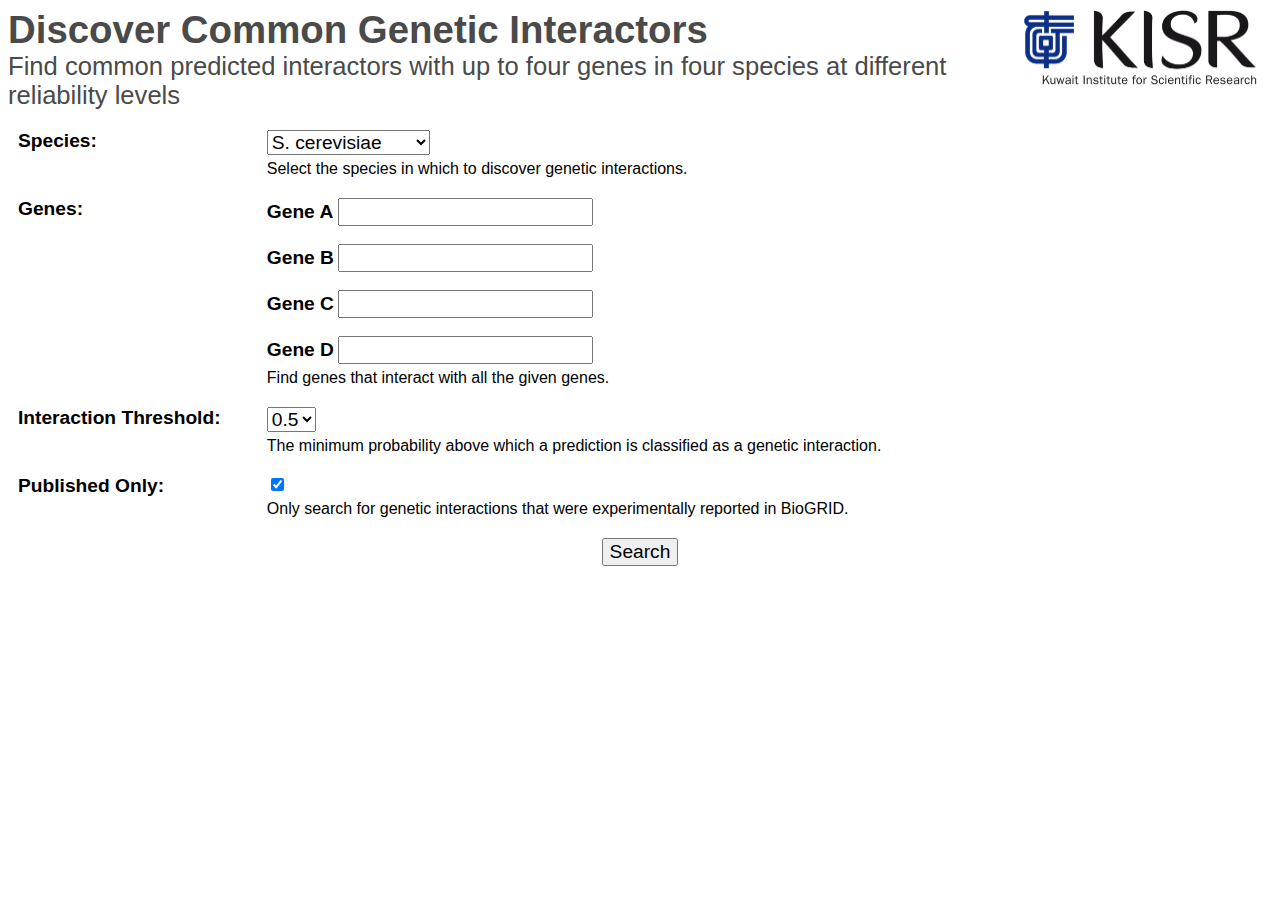
==== website/static/common_gi.html @ fe8da3b0 "initially hide results tables" ====
<!doctype html>
<html>
    <head>
        <meta charset='utf-8'>
        <title>Predicted Genetic Interactions</title>
        <link rel='stylesheet' href="./search_gi_style.css" type='text/css'>
        <script src="https://cdn.plot.ly/plotly-latest.min.js" charset="utf-8"></script>
        <script type="module" src="common_gi_app.js"></script>
    </head>
    <body>
        
        <div class='c-loading' id='loadingScreen'>
            Please wait while we execute your query.
        </div>

        <div class='c-header'>
            <div class='c-header__title'>
                <h1 class='c-header__maintitle'>Discover Common Genetic Interactors</h1>
                <h2 class='c-header__subtitle'>Find common predicted interactors with up to four genes in four species at different reliability levels</h2>
            </div>
            <img class='c-header__logo' src='./kisr.png' alt='KISR logo'>
        </div>

        <div class='c-search-panel'>
            <div class='c-search-panel__row'>
                <div class='c-search-panel__label'>
                    <label class='c-input-label' for="selectSpecies">Species:</label>
                </div>
                <div class='c-search-panel__input'>
                    <select id="selectSpecies" name='species_id' class='js-input'>
                        <option value="1">S. cerevisiae</option>
                        <option value="2">S. pombe</option>
                        <option value="3">H. sapiens</option>
                        <option value="4">D. melanogaster</option>
                    </select>
                    <p>Select the species in which to discover genetic interactions.</p>
                </div>
                
            </div>
            <div class='c-search-panel__row'>
                <div class='c-search-panel__label'>
                    <div class='c-input-label'>Genes:</div>
                </div>
                <div class='c-search-panel__input'>
                    <label class='c-input-label' for="tbGeneA">Gene A</label>
                    <input type="text" id="tbGeneA" name='gene_a'  class='js-input'>
                    
                    <br><br><label class='c-input-label' for="tbGeneB">Gene B</label>
                    <input type="text" id="tbGeneB" name='gene_b'  class='js-input'>

                    <br><br><label class='c-input-label' for="tbGeneC">Gene C</label>
                    <input type="text" id="tbGeneC" name='gene_c'  class='js-input'>
                    
                    <br><br><label class='c-input-label' for="tbGeneD">Gene D</label>
                    <input type="text" id="tbGeneD" name='gene_d'  class='js-input'>
                    
                    <p>Find genes that interact with all the given genes.</p>
                </div>
                
            </div>
            <div class='c-search-panel__row'>
                <div class='c-search-panel__label'>
                    <label class='c-input-label' for="selectThres">Interaction Threshold: </label>
                </div>
                <div class='c-search-panel__input'>
                    <select id="selectThres" name='threshold'  class='js-input'>
                        <option value="0.5">0.5</option>
                        <option value="0.6">0.6</option>
                        <option value="0.7">0.7</option>
                        <option value="0.8">0.8</option>
                        <option value="0.9">0.9</option>
                    </select>
                    <p>The minimum probability above which a prediction is classified as a genetic interaction.</p>
                </div>
            </div>
            <div class='c-search-panel__row'>
                <div class='c-search-panel__label'>
                    <label class='c-input-label' for="cbPublishedOnly">Published Only:</label>
                </div>
                <div class='c-search-panel__input'>
                    <input type="checkbox" id="cbPublishedOnly" name='published_only' class='js-input' checked>
                    <p>Only search for genetic interactions that were experimentally reported in BioGRID.</p>
                </div>
            </div>
            <div class='c-search-panel__row'>
                <button id='btnSearch'>Search</button>
            </div>
        </div>
        
        <div class='c-pagination js-search-results-paginator js-nostartup'>
            <div class='c-pagination__count'>
                <span class='js-total-records'>0</span> records found
            </div>
            <div class='c-pagination__pages'>
                <span class='c-pagination__page-control js-last-page'>Last</span>
                <span>Page <span class='js-curr-page'>1</span> out of <span class='js-total-pages'>1</span></span>
                <span class='c-pagination__page-control js-next-page'>Next</span>
            </div>
        </div>

        <table class='c-search-results js-nostartup'>
            <thead>
                <tr>
                    <th colspan='2'>Common Interactor</th>
                    <th colspan='4'>Probability of GI with</th>
                </tr>
                <tr>
                    <th>Official Name</th>
                    <th>Common Name</th>
                    <th id='col_gene_a'>Gene A</th>
                    <th id='col_gene_b'>Gene B</th>
                    <th id='col_gene_c'>Gene C</th>
                    <th id='col_gene_d'>Gene D</th>
                </tr>
            </thead>
            <tbody id='searchResults'></tbody>
                
        </table>
 
    </body>
</html>
---- website/static/search_gi_style.css ----
html {
    font-size: 12pt;
}

body {
    font-family: BlinkMacSystemFont,-apple-system,"Segoe UI",Roboto,Oxygen,Ubuntu,Cantarell,"Fira Sans","Droid Sans","Helvetica Neue",Helvetica,Arial,sans-serif;

}

*, *:before, *:after {
    box-sizing: border-box;
}

.plotly {
    overflow: visible;
}

 svg {
    overflow: visible !important;
}

.c-header {
    display: flex;
    flex-direction: row;
    justify-content: space-between;
    margin-bottom: 10px;
    align-items: flex-start;
}

.c-header__title {
    color: #4a4a4a;
}

.c-header__maintitle {
    padding: 0;
    margin: 0;
    font-size: 2.4rem;
}

.c-header__subtitle {
    padding: 0;
    margin: 0;
    font-size: 1.6rem;
    font-weight: normal;
}

.c-header__logo {
    width: 256px;
}

.c-search-panel {
    padding: 10px;
}

.c-search-panel input, .c-search-panel select, .c-search-panel button {
    font-size: 1.2rem;
}

#btnSearch {
    margin: auto;
    display: block;
}

.c-search-panel__row {
    display: flex;
    flex-direction: row;
    margin-bottom: 20px;
}

.c-search-panel__label {
    flex: 0.25;
}

.c-search-panel__input {
    flex: 1;
}
.c-input-label {
    font-size: 1.2rem;
    font-weight: bold;
}

.c-search-panel p {
    margin: 5px 0 0 0 ;
    padding: 0;
}

/*
    Based on https://dev.to/dcodeyt/creating-beautiful-html-tables-with-css-428l
*/
.c-search-results {
    margin-top: 20px;
    width: 100%;
    border-collapse: collapse;
    visibility: hidden;
}

.c-search-results th, .c-search-results td {
    padding: 10px;
    text-align: center;
}

.c-search-results thead {
    background: #6e61ff;
    color: white;
}

.c-search-results tbody tr {
    border-bottom: 1px solid #dddddd;

}

.c-search-results tbody tr:nth-of-type(even) {
    background-color: #f3f3f3;
}

.c-search-results tbody tr:last-of-type {
    border-bottom: 2px solid #6e61ff;
}

.c-pagination {
    display: flex;
    justify-content: space-between;
    visibility: hidden;
}

.c-pagination__page-control {
    cursor: pointer;
    color: #6e61ff;
    font-weight: bold;
}

.l-modal {
    position: fixed;
    top: 0;
    left: 0;
    right: 0;
    bottom: 0;
    background-color: rgba(0, 0, 0, 0.65);
}

body.modal-open {
    overflow: hidden;
}

.l-modal__content {
    position: absolute;
    top: 20px;
    left: 20px;
    right: 20px;
    bottom: 20px;
    background-color: white;
    display: flex;
    flex-direction: column;
}

.c-modal-close {
    position: absolute;
    top: 20px;
    right: 20px;
    cursor: pointer;
    font-weight: bold;
    font-size: 1.6rem;
}
.l-scrollable {
    flex: 1;
    overflow-y: scroll;
}
.c-modal-title {
    padding: 10px;
    margin: 0;
    color: #4a4a4a;
    font-size: 2.4rem;
}

.c-modal-subtitle {
    padding: 10px;
    margin: 0;
    font-size: 1.6rem;
}

.l-cards {
    display: flex;
    flex-direction: row;
}

.c-card {
    margin: 10px;
    flex: 1;
    /*box-shadow: 10px 10px 25px rgba(0,0,0,0.1);*/
}

.c-card__title {
    font-size: 1.6rem;
    font-weight: bold;
    background: #6e61ff;
    color: white;
    text-align: center;
    padding: 10px;
}

.c-card__content {
    font-size: 1.4rem;
    font-weight: bold;
    padding: 10px;
    text-align: center;
}

.c-card__content--small {
    font-size: 1.2rem;
    font-weight: normal;
}

.c-loading {
    position: absolute;
    top: 0;
    bottom: 0;
    right: 0;
    left: 0;
    background:rgba(0, 0, 0, 0.85);
    color: white;
    font-size: 3.6rem;
    font-weight: bold;
    display: flex;
    justify-content: center;
    align-items: center;
    text-align: center;
}
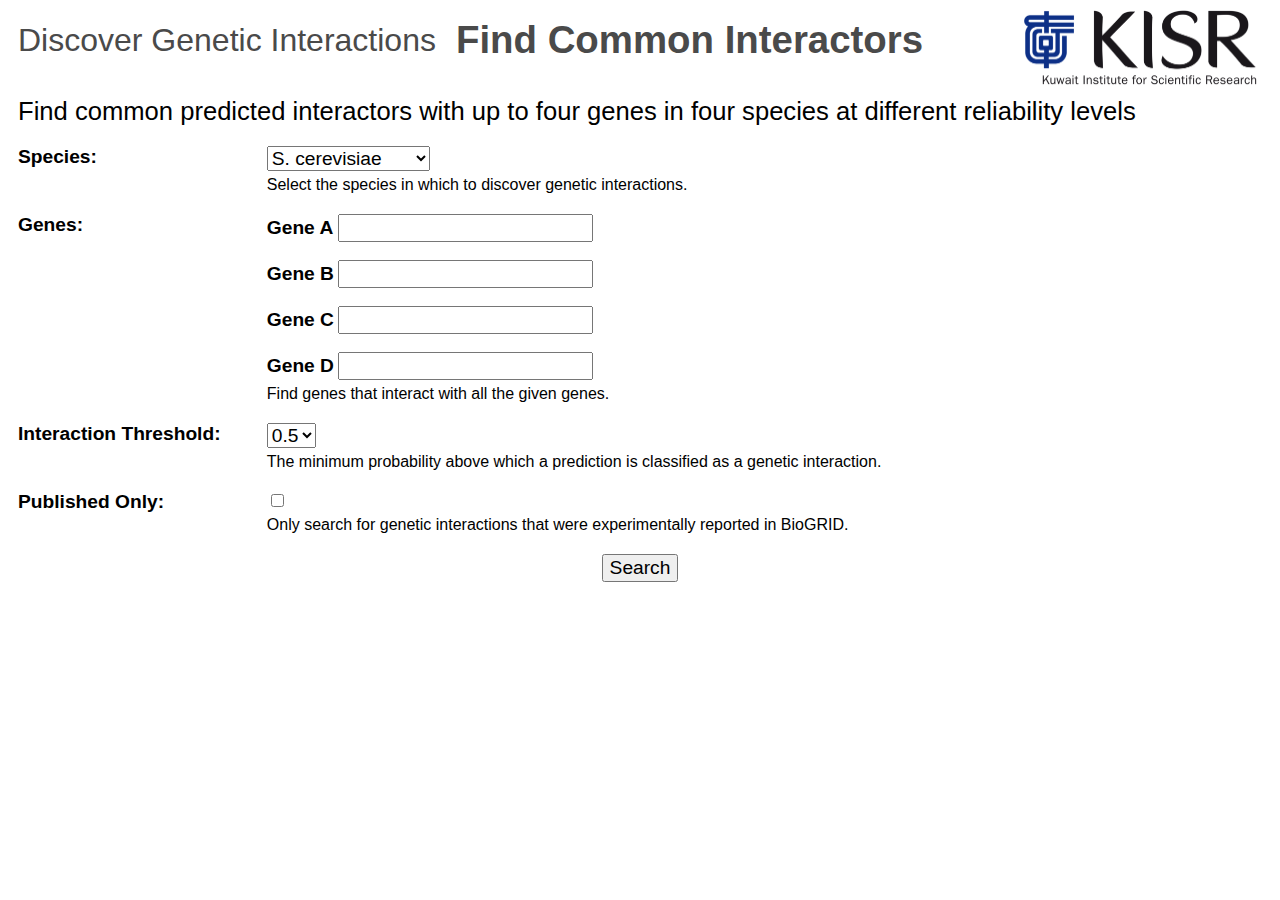
==== commit fa396a79: "add links between the two pages" ====
--- a/website/static/common_gi.html
+++ b/website/static/common_gi.html
@@ -2,7 +2,7 @@
 <html>
     <head>
         <meta charset='utf-8'>
-        <title>Predicted Genetic Interactions</title>
+        <title>Common GI Interactors</title>
         <link rel='stylesheet' href="./search_gi_style.css" type='text/css'>
         <script src="https://cdn.plot.ly/plotly-latest.min.js" charset="utf-8"></script>
         <script type="module" src="common_gi_app.js"></script>
@@ -13,13 +13,18 @@
             Please wait while we execute your query.
         </div>
 
+        
         <div class='c-header'>
             <div class='c-header__title'>
-                <h1 class='c-header__maintitle'>Discover Common Genetic Interactors</h1>
-                <h2 class='c-header__subtitle'>Find common predicted interactors with up to four genes in four species at different reliability levels</h2>
+                <ul class='c-nav'>
+                    <li><a href='./search_gi.html'>Discover Genetic Interactions</a></li>
+                    <li class='selected'>Find Common Interactors</li>
+                </ul>
             </div>
             <img class='c-header__logo' src='./kisr.png' alt='KISR logo'>
         </div>
+        <h2 class='c-subtitle'>Find common predicted interactors with up to four genes in four species at different reliability levels</h2>
+
 
         <div class='c-search-panel'>
             <div class='c-search-panel__row'>
@@ -78,7 +83,7 @@
                     <label class='c-input-label' for="cbPublishedOnly">Published Only:</label>
                 </div>
                 <div class='c-search-panel__input'>
-                    <input type="checkbox" id="cbPublishedOnly" name='published_only' class='js-input' checked>
+                    <input type="checkbox" id="cbPublishedOnly" name='published_only' class='js-input'>
                     <p>Only search for genetic interactions that were experimentally reported in BioGRID.</p>
                 </div>
             </div>
--- a/website/static/search_gi_style.css
+++ b/website/static/search_gi_style.css
@@ -29,6 +29,7 @@
 
 .c-header__title {
     color: #4a4a4a;
+    flex: 1;
 }
 
 .c-header__maintitle {
@@ -37,9 +38,9 @@
     font-size: 2.4rem;
 }
 
-.c-header__subtitle {
-    padding: 0;
-    margin: 0;
+.c-subtitle {
+    padding: 0;
+    margin: 10px;
     font-size: 1.6rem;
     font-weight: normal;
 }
@@ -104,6 +105,9 @@
     color: white;
 }
 
+.c-search-results tr.clickable {
+    cursor: pointer;
+}
 .c-search-results tbody tr {
     border-bottom: 1px solid #dddddd;
 
@@ -224,4 +228,34 @@
     justify-content: center;
     align-items: center;
     text-align: center;
+}
+
+.c-nav {
+    list-style: none;
+    margin: 0;
+    padding: 0;
+    display: flex;
+    flex-direction:  row;
+    flex: 1;
+    align-items: center;
+}
+
+.c-nav li {
+    padding: 10px;
+    margin: 0;
+    font-size: 2rem;
+}
+
+.c-nav li.selected {
+    font-weight: bold;
+    font-size: 2.4rem;
+}
+
+.c-nav a {
+    text-decoration: none;
+    color: #4a4a4a;
+}
+
+.c-nav a:hover {
+    text-decoration: underline;
 }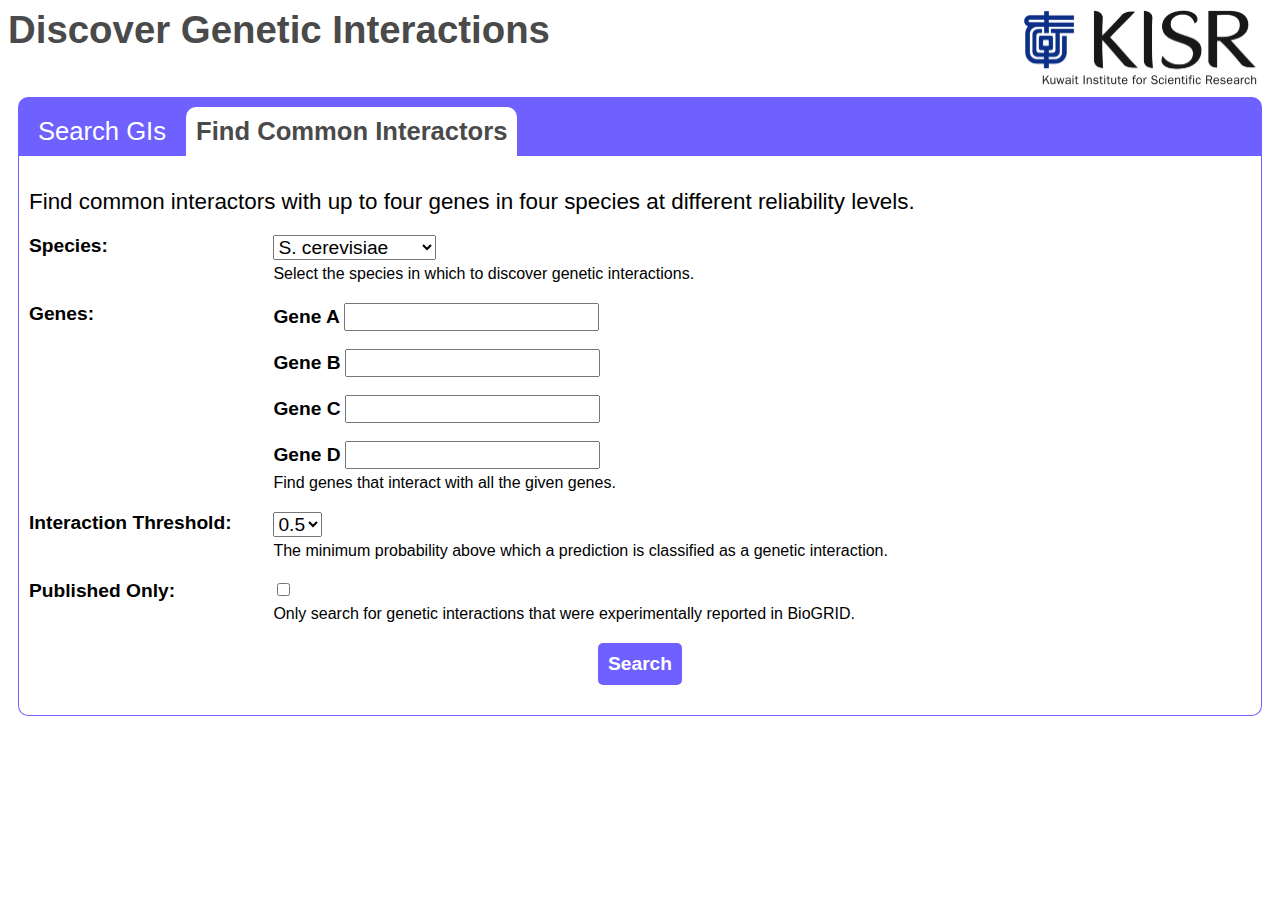
==== commit 6da01212: "ui tweaks" ====
--- a/website/static/common_gi.html
+++ b/website/static/common_gi.html
@@ -13,83 +13,86 @@
             Please wait while we execute your query.
         </div>
 
-        
         <div class='c-header'>
             <div class='c-header__title'>
-                <ul class='c-nav'>
-                    <li><a href='./search_gi.html'>Discover Genetic Interactions</a></li>
-                    <li class='selected'>Find Common Interactors</li>
-                </ul>
+                <h1 class='c-header__maintitle'>Discover Genetic Interactions</h1>
             </div>
             <img class='c-header__logo' src='./kisr.png' alt='KISR logo'>
         </div>
-        <h2 class='c-subtitle'>Find common predicted interactors with up to four genes in four species at different reliability levels</h2>
-
 
         <div class='c-search-panel'>
-            <div class='c-search-panel__row'>
-                <div class='c-search-panel__label'>
-                    <label class='c-input-label' for="selectSpecies">Species:</label>
-                </div>
-                <div class='c-search-panel__input'>
-                    <select id="selectSpecies" name='species_id' class='js-input'>
-                        <option value="1">S. cerevisiae</option>
-                        <option value="2">S. pombe</option>
-                        <option value="3">H. sapiens</option>
-                        <option value="4">D. melanogaster</option>
-                    </select>
-                    <p>Select the species in which to discover genetic interactions.</p>
-                </div>
+            <div class='c-search-panel__tabs'>
+                <div class='c-search-panel__tab'><a href='./search_gi.html'>Search GIs</a></div>
+                <div class='c-search-panel__tab c-search-panel__tab--selected'>Find Common Interactors</div>
                 
             </div>
-            <div class='c-search-panel__row'>
-                <div class='c-search-panel__label'>
-                    <div class='c-input-label'>Genes:</div>
+            <div class='c-search-panel__body'>
+                <p>Find common interactors with up to four genes in four species at different reliability levels.</p>
+                <div class='c-search-panel__row'>
+                    <div class='c-search-panel__label'>
+                        <label class='c-input-label' for="selectSpecies">Species:</label>
+                    </div>
+                    <div class='c-search-panel__input'>
+                        <select id="selectSpecies" name='species_id' class='js-input'>
+                            <option value="1">S. cerevisiae</option>
+                            <option value="2">S. pombe</option>
+                            <option value="3">H. sapiens</option>
+                            <option value="4">D. melanogaster</option>
+                        </select>
+                        <p>Select the species in which to discover genetic interactions.</p>
+                    </div>
+                    
                 </div>
-                <div class='c-search-panel__input'>
-                    <label class='c-input-label' for="tbGeneA">Gene A</label>
-                    <input type="text" id="tbGeneA" name='gene_a'  class='js-input'>
+                <div class='c-search-panel__row'>
+                    <div class='c-search-panel__label'>
+                        <div class='c-input-label'>Genes:</div>
+                    </div>
+                    <div class='c-search-panel__input'>
+                        <label class='c-input-label' for="tbGeneA">Gene A</label>
+                        <input type="text" id="tbGeneA" name='gene_a'  class='js-input'>
+                        
+                        <br><br><label class='c-input-label' for="tbGeneB">Gene B</label>
+                        <input type="text" id="tbGeneB" name='gene_b'  class='js-input'>
+    
+                        <br><br><label class='c-input-label' for="tbGeneC">Gene C</label>
+                        <input type="text" id="tbGeneC" name='gene_c'  class='js-input'>
+                        
+                        <br><br><label class='c-input-label' for="tbGeneD">Gene D</label>
+                        <input type="text" id="tbGeneD" name='gene_d'  class='js-input'>
+                        
+                        <p>Find genes that interact with all the given genes.</p>
+                    </div>
                     
-                    <br><br><label class='c-input-label' for="tbGeneB">Gene B</label>
-                    <input type="text" id="tbGeneB" name='gene_b'  class='js-input'>
-
-                    <br><br><label class='c-input-label' for="tbGeneC">Gene C</label>
-                    <input type="text" id="tbGeneC" name='gene_c'  class='js-input'>
-                    
-                    <br><br><label class='c-input-label' for="tbGeneD">Gene D</label>
-                    <input type="text" id="tbGeneD" name='gene_d'  class='js-input'>
-                    
-                    <p>Find genes that interact with all the given genes.</p>
                 </div>
-                
-            </div>
-            <div class='c-search-panel__row'>
-                <div class='c-search-panel__label'>
-                    <label class='c-input-label' for="selectThres">Interaction Threshold: </label>
+                <div class='c-search-panel__row'>
+                    <div class='c-search-panel__label'>
+                        <label class='c-input-label' for="selectThres">Interaction Threshold: </label>
+                    </div>
+                    <div class='c-search-panel__input'>
+                        <select id="selectThres" name='threshold'  class='js-input'>
+                            <option value="0.5">0.5</option>
+                            <option value="0.6">0.6</option>
+                            <option value="0.7">0.7</option>
+                            <option value="0.8">0.8</option>
+                            <option value="0.9">0.9</option>
+                        </select>
+                        <p>The minimum probability above which a prediction is classified as a genetic interaction.</p>
+                    </div>
                 </div>
-                <div class='c-search-panel__input'>
-                    <select id="selectThres" name='threshold'  class='js-input'>
-                        <option value="0.5">0.5</option>
-                        <option value="0.6">0.6</option>
-                        <option value="0.7">0.7</option>
-                        <option value="0.8">0.8</option>
-                        <option value="0.9">0.9</option>
-                    </select>
-                    <p>The minimum probability above which a prediction is classified as a genetic interaction.</p>
+                <div class='c-search-panel__row'>
+                    <div class='c-search-panel__label'>
+                        <label class='c-input-label' for="cbPublishedOnly">Published Only:</label>
+                    </div>
+                    <div class='c-search-panel__input'>
+                        <input type="checkbox" id="cbPublishedOnly" name='published_only' class='js-input'>
+                        <p>Only search for genetic interactions that were experimentally reported in BioGRID.</p>
+                    </div>
+                </div>
+                <div class='c-search-panel__row'>
+                    <button id='btnSearch' class='button'>Search</button>
                 </div>
             </div>
-            <div class='c-search-panel__row'>
-                <div class='c-search-panel__label'>
-                    <label class='c-input-label' for="cbPublishedOnly">Published Only:</label>
-                </div>
-                <div class='c-search-panel__input'>
-                    <input type="checkbox" id="cbPublishedOnly" name='published_only' class='js-input'>
-                    <p>Only search for genetic interactions that were experimentally reported in BioGRID.</p>
-                </div>
-            </div>
-            <div class='c-search-panel__row'>
-                <button id='btnSearch'>Search</button>
-            </div>
+            
         </div>
         
         <div class='c-pagination js-search-results-paginator js-nostartup'>
@@ -107,7 +110,7 @@
             <thead>
                 <tr>
                     <th colspan='2'>Common Interactor</th>
-                    <th colspan='4'>Probability of GI with</th>
+                    <th colspan='4'>Model GI Probability with</th>
                 </tr>
                 <tr>
                     <th>Official Name</th>
--- a/website/static/search_gi_style.css
+++ b/website/static/search_gi_style.css
@@ -50,11 +50,71 @@
 }
 
 .c-search-panel {
-    padding: 10px;
-}
-
+    padding: 0;
+    margin: 10px;
+}
+
+.c-search-panel__tabs {
+    display: flex;
+    flex-direction: row;
+    background: #6e61ff;
+    color: white;
+    border-top-left-radius: 10px;
+    border-top-right-radius: 10px;
+}
+
+.c-search-panel__tab {
+    padding: 10px;
+    font-size: 1.6rem;
+    margin-top: 10px;
+    margin-left: 10px;
+    cursor: pointer;
+    border-top-left-radius: 10px;
+    border-top-right-radius: 10px;
+}
+
+.c-search-panel__tab a {
+    text-decoration: none;
+    color: white;
+}
+
+.c-search-panel__tab a:hover {
+    text-decoration: underline;
+}
+.c-search-panel__body {
+    border: 1px solid #6e61ff;
+    border-top: 0;
+    padding: 10px;
+    border-bottom-left-radius: 10px;
+    border-bottom-right-radius: 10px;
+}
+.c-search-panel__body > p {
+    font-size: 1.4rem;
+    margin-bottom: 20px;
+    padding: 0;
+}
+
+.c-search-panel__tab--selected {
+
+    font-weight: bold;
+    background: white;
+    color: #4a4a4a;
+}
 .c-search-panel input, .c-search-panel select, .c-search-panel button {
     font-size: 1.2rem;
+}
+
+.button {
+    background-color: #6e61ff;
+    border: none;
+    color: white;
+    font-weight: bold;
+    padding: 10px;
+    text-align: center;
+    text-decoration: none;
+    display: inline-block;
+    font-size: 1.6rem;
+    border-radius: 5px;
 }
 
 #btnSearch {
@@ -80,7 +140,7 @@
     font-weight: bold;
 }
 
-.c-search-panel p {
+.c-search-panel__row p {
     margin: 5px 0 0 0 ;
     padding: 0;
 }
@@ -193,13 +253,31 @@
     /*box-shadow: 10px 10px 25px rgba(0,0,0,0.1);*/
 }
 
+.c-card--gene_a {
+    --color: #ffb700;
+}
+
+.c-card--gene_b {
+    --color: #0095ff;
+}
+
+.c-card--joint {
+    --color: #d000ff;
+}
+
+.c-card--pubs {
+    --color: #7d8282;
+}
+
 .c-card__title {
     font-size: 1.6rem;
     font-weight: bold;
-    background: #6e61ff;
-    color: white;
-    text-align: center;
-    padding: 10px;
+    background: var(--color);
+    color: white;
+    text-align: center;
+    padding: 10px;
+    border-top-right-radius: 10px;
+    border-top-left-radius: 10px;
 }
 
 .c-card__content {
@@ -207,6 +285,9 @@
     font-weight: bold;
     padding: 10px;
     text-align: center;
+    border: 1px solid var(--color);
+    border-bottom-right-radius: 10px;
+    border-bottom-left-radius: 10px;
 }
 
 .c-card__content--small {
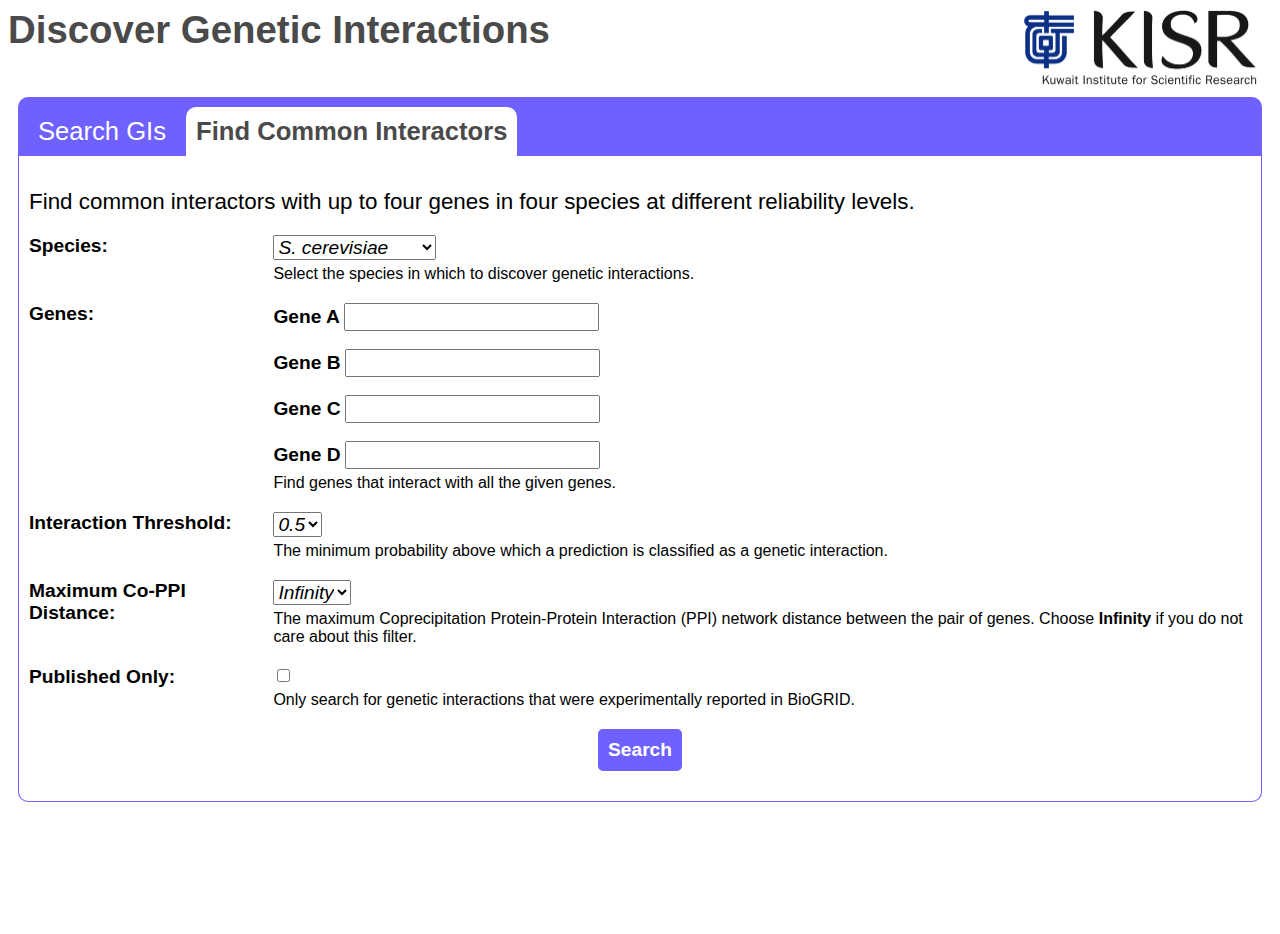
==== commit b41e965a: "add spl filter" ====
--- a/website/static/common_gi.html
+++ b/website/static/common_gi.html
@@ -81,6 +81,26 @@
                 </div>
                 <div class='c-search-panel__row'>
                     <div class='c-search-panel__label'>
+                        <label class='c-input-label' for="selectMaxSpl">Maximum Co-PPI Distance:</label>
+                    </div>
+                    <div class='c-search-panel__input'>
+                        <select id="selectMaxSpl" name='max_spl'  class='js-input'>
+                            <option value="1">1</option>
+                            <option value="2">2</option>
+                            <option value="3">3</option>
+                            <option value="4">4</option>
+                            <option value="5">5</option>
+                            <option value="6">6</option>
+                            <option value="7">7</option>
+                            <option value="8">8</option>
+                            <option value="9">9</option>
+                            <option value="inf" selected>Infinity</option>
+                        </select>
+                        <p>The maximum Coprecipitation Protein-Protein Interaction (PPI) network distance between the pair of genes. Choose <strong>Infinity</strong> if you do not care about this filter.</p>
+                    </div>
+                </div>
+                <div class='c-search-panel__row'>
+                    <div class='c-search-panel__label'>
                         <label class='c-input-label' for="cbPublishedOnly">Published Only:</label>
                     </div>
                     <div class='c-search-panel__input'>
@@ -110,11 +130,16 @@
             <thead>
                 <tr>
                     <th colspan='2'>Common Interactor</th>
+                    <th colspan='4'>Shortest Coprecipitation PPI Distance To</th>
                     <th colspan='4'>Model GI Probability with</th>
                 </tr>
                 <tr>
                     <th>Official Name</th>
                     <th>Common Name</th>
+                    <th id='col_gene_a_spl'>Gene A</th>
+                    <th id='col_gene_b_spl'>Gene B</th>
+                    <th id='col_gene_c_spl'>Gene C</th>
+                    <th id='col_gene_d_spl'>Gene D</th>
                     <th id='col_gene_a'>Gene A</th>
                     <th id='col_gene_b'>Gene B</th>
                     <th id='col_gene_c'>Gene C</th>
--- a/website/static/search_gi_style.css
+++ b/website/static/search_gi_style.css
@@ -103,7 +103,9 @@
 .c-search-panel input, .c-search-panel select, .c-search-panel button {
     font-size: 1.2rem;
 }
-
+.c-search-panel select {
+    font-style: italic;;
+}
 .button {
     background-color: #6e61ff;
     border: none;
@@ -245,55 +247,64 @@
 .l-cards {
     display: flex;
     flex-direction: row;
+    align-items: stretch;
 }
 
 .c-card {
-    margin: 10px;
-    flex: 1;
-    /*box-shadow: 10px 10px 25px rgba(0,0,0,0.1);*/
+    margin: 0;
+    flex: 1;
+    display: flex;
+    flex-direction: column;
+    justify-content: center;
+    align-items: center;
+    font-weight: bold;
+    font-size: 1.6rem;
+    padding: 10px;
+    cursor: pointer;
+}
+
+.c-card:hover {
+    background-color: var(--font-color);
+    color: var(--color);
+}
+.c-expansion {
+    height: 128px;
 }
 
 .c-card--gene_a {
     --color: #ffb700;
+    --font-color: #805b00;
+    background-color: var(--color);
+    color: var(--font-color);
 }
 
 .c-card--gene_b {
     --color: #0095ff;
+    --font-color: #004a80;
+    background-color: var(--color);
+    color: var(--font-color);
 }
 
 .c-card--joint {
+    --color: #b2ff00;
+    --font-color: #476600;
+    background-color: var(--color);
+    color: var(--font-color);
+}
+.c-card--gi_prob {
     --color: #d000ff;
+    --font-color: #530066;
+    background-color: var(--color);
+    color: var(--font-color);
 }
 
 .c-card--pubs {
     --color: #7d8282;
-}
-
-.c-card__title {
-    font-size: 1.6rem;
-    font-weight: bold;
-    background: var(--color);
-    color: white;
-    text-align: center;
-    padding: 10px;
-    border-top-right-radius: 10px;
-    border-top-left-radius: 10px;
-}
-
-.c-card__content {
-    font-size: 1.4rem;
-    font-weight: bold;
-    padding: 10px;
-    text-align: center;
-    border: 1px solid var(--color);
-    border-bottom-right-radius: 10px;
-    border-bottom-left-radius: 10px;
-}
-
-.c-card__content--small {
-    font-size: 1.2rem;
-    font-weight: normal;
-}
+    --font-color: #323434;
+    background-color: var(--color);
+    color: var(--font-color);
+}
+
 
 .c-loading {
     position: absolute;
@@ -339,4 +350,20 @@
 
 .c-nav a:hover {
     text-decoration: underline;
+}
+
+.btn-details {
+    border-radius: 5px;
+    background: #6e61ff;
+    color: white;
+    padding: 10px;
+    margin: 5px;
+    display: block;
+    font-weight: bold;
+    cursor: pointer;
+}
+
+.btn-details:hover {
+    background-color: #080066;
+    color: #6e61ff;
 }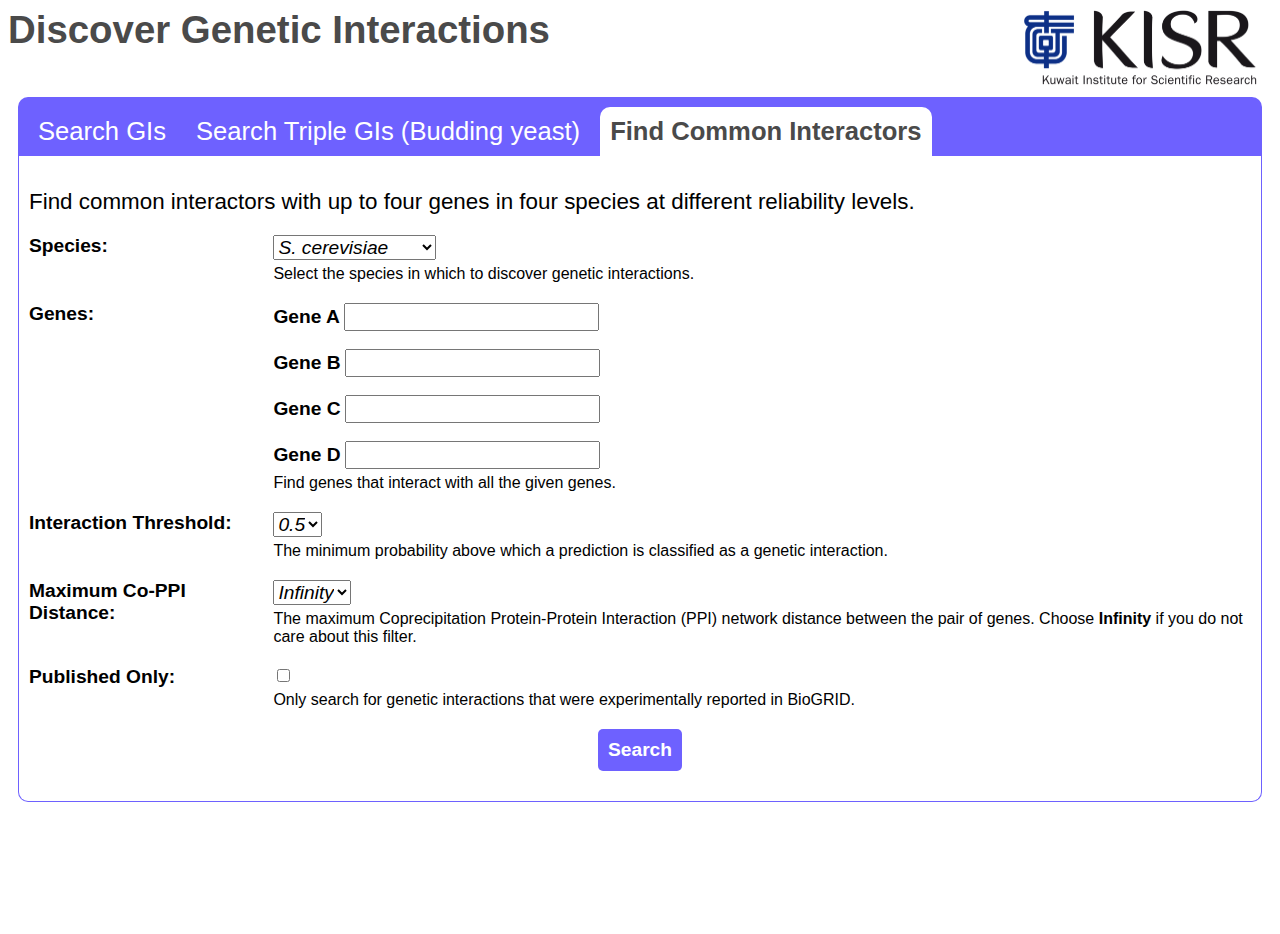
==== commit 4f7df5a8: "update tabs" ====
--- a/website/static/common_gi.html
+++ b/website/static/common_gi.html
@@ -10,7 +10,7 @@
     <body>
         
         <div class='c-loading' id='loadingScreen'>
-            Please wait while we execute your query.
+            Please wait while we execute your query<br>(it will take some time)
         </div>
 
         <div class='c-header'>
@@ -23,6 +23,8 @@
         <div class='c-search-panel'>
             <div class='c-search-panel__tabs'>
                 <div class='c-search-panel__tab'><a href='./search_gi.html'>Search GIs</a></div>
+                <div class='c-search-panel__tab c-search-panel__tab'>
+                    <a href="./search_tgi.html">Search Triple GIs (Budding yeast)</a></div>
                 <div class='c-search-panel__tab c-search-panel__tab--selected'>Find Common Interactors</div>
                 
             </div>
@@ -151,4 +153,4 @@
         </table>
  
     </body>
-</html>+</html>
--- a/website/static/search_gi_style.css
+++ b/website/static/search_gi_style.css
@@ -6,7 +6,18 @@
     font-family: BlinkMacSystemFont,-apple-system,"Segoe UI",Roboto,Oxygen,Ubuntu,Cantarell,"Fira Sans","Droid Sans","Helvetica Neue",Helvetica,Arial,sans-serif;
 
 }
-
+.noSelect {
+    -webkit-tap-highlight-color: transparent;
+    -webkit-touch-callout: none;
+    -webkit-user-select: none;
+    -khtml-user-select: none;
+    -moz-user-select: none;
+    -ms-user-select: none;
+    user-select: none;
+}
+.noSelect:focus {
+    outline: none !important;
+}
 *, *:before, *:after {
     box-sizing: border-box;
 }
@@ -285,6 +296,13 @@
     color: var(--font-color);
 }
 
+.c-card--gene_c {
+    --color: #00ffea;
+    --font-color: #008075;
+    background-color: var(--color);
+    color: var(--font-color);
+}
+
 .c-card--joint {
     --color: #b2ff00;
     --font-color: #476600;
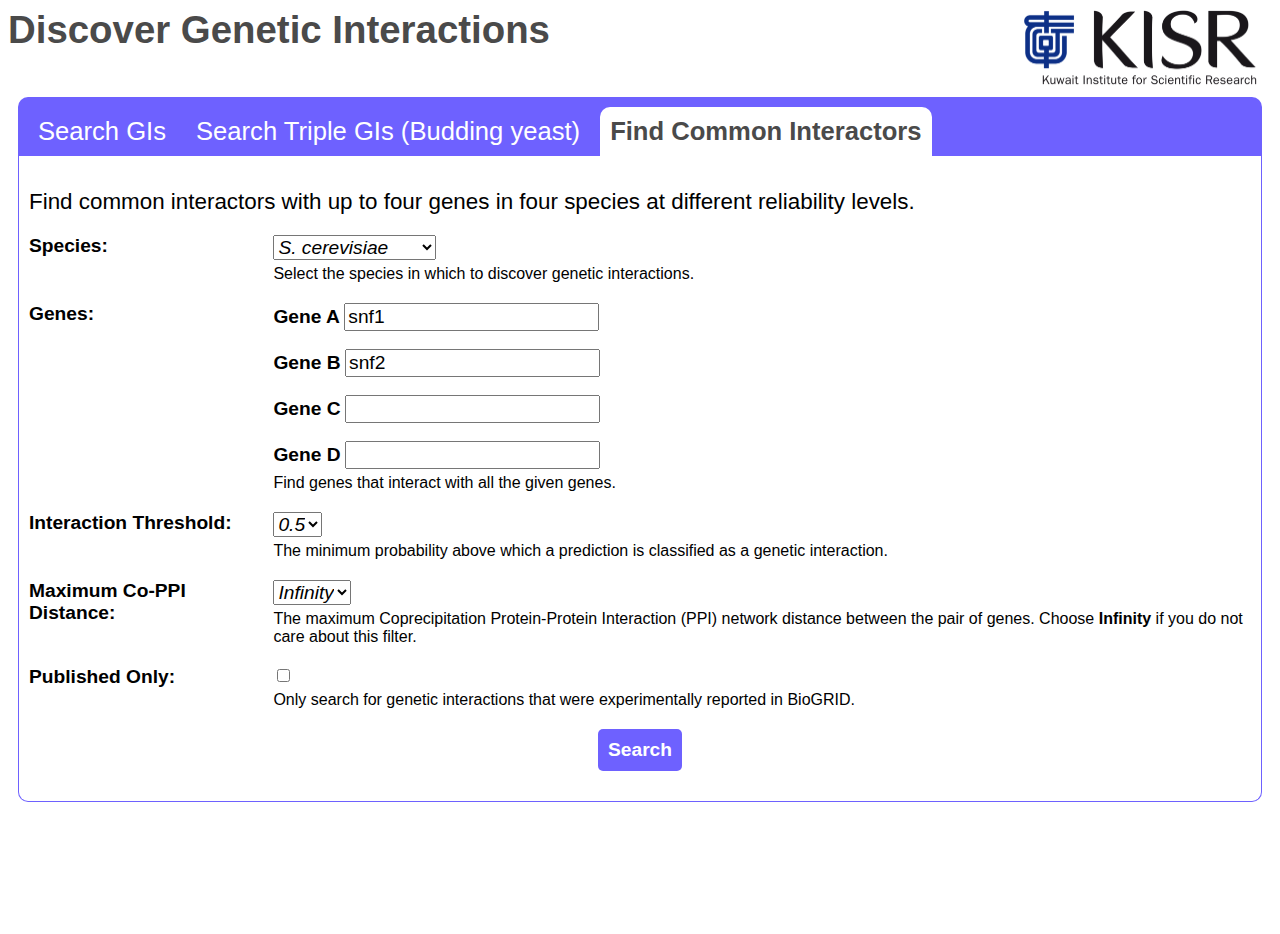
==== commit 239635c5: "prefill genes in input boxes" ====
--- a/website/static/common_gi.html
+++ b/website/static/common_gi.html
@@ -51,10 +51,10 @@
                     </div>
                     <div class='c-search-panel__input'>
                         <label class='c-input-label' for="tbGeneA">Gene A</label>
-                        <input type="text" id="tbGeneA" name='gene_a'  class='js-input'>
+                        <input type="text" id="tbGeneA" name='gene_a'  class='js-input' value="snf1">
                         
                         <br><br><label class='c-input-label' for="tbGeneB">Gene B</label>
-                        <input type="text" id="tbGeneB" name='gene_b'  class='js-input'>
+                        <input type="text" id="tbGeneB" name='gene_b'  class='js-input' value="snf2">
     
                         <br><br><label class='c-input-label' for="tbGeneC">Gene C</label>
                         <input type="text" id="tbGeneC" name='gene_c'  class='js-input'>
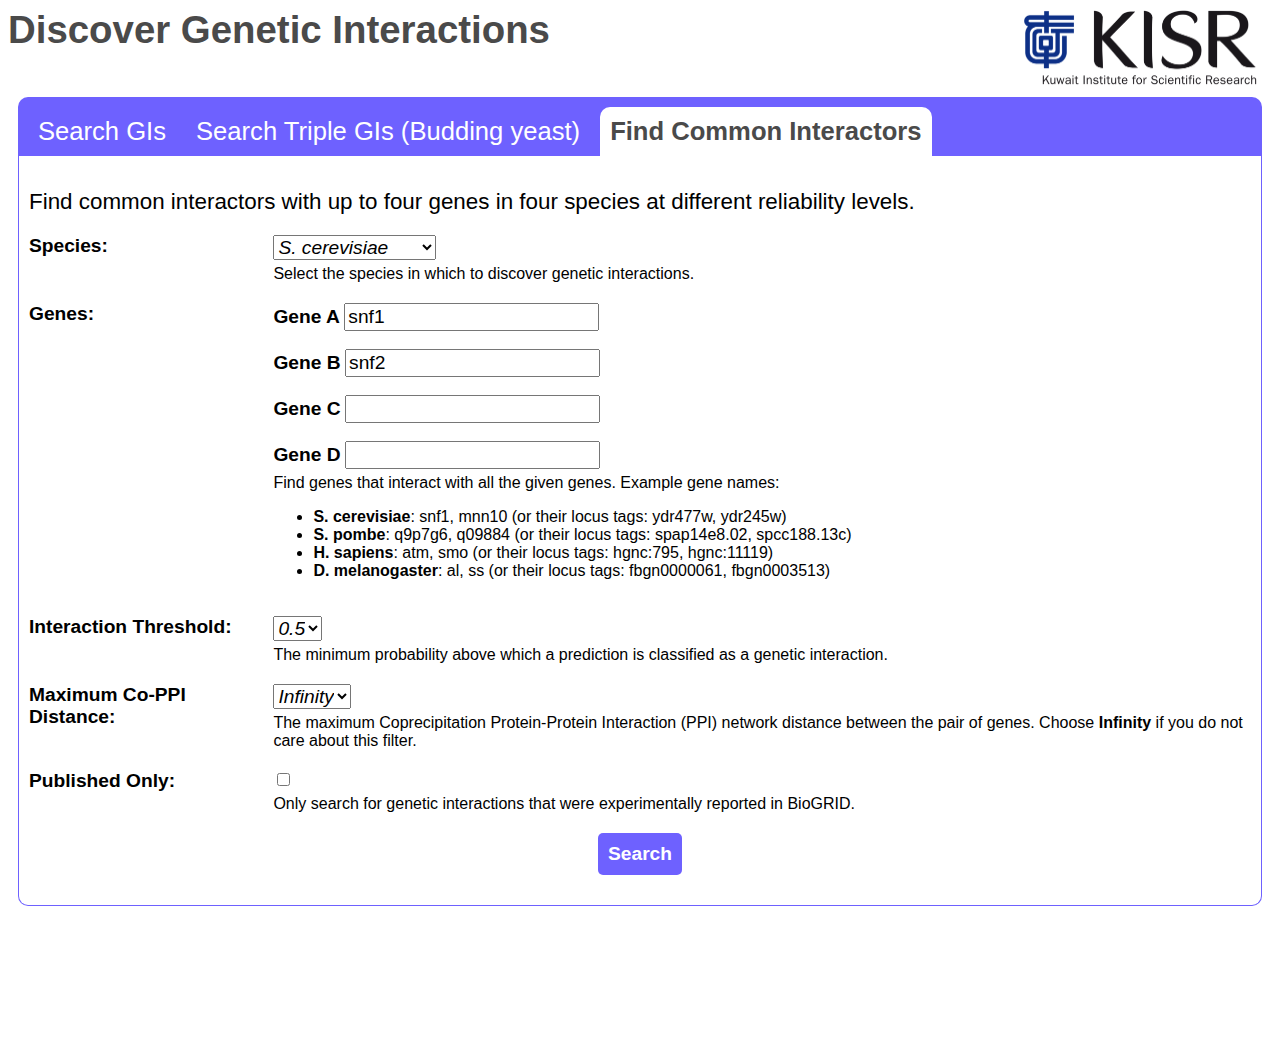
==== commit f704314a: "add published interactions feature" ====
--- a/website/static/common_gi.html
+++ b/website/static/common_gi.html
@@ -62,7 +62,14 @@
                         <br><br><label class='c-input-label' for="tbGeneD">Gene D</label>
                         <input type="text" id="tbGeneD" name='gene_d'  class='js-input'>
                         
-                        <p>Find genes that interact with all the given genes.</p>
+                        <p>Find genes that interact with all the given genes. Example gene names:</p>
+                        <ul>
+                            <li><strong>S. cerevisiae</strong>: snf1, mnn10 (or their locus tags: ydr477w, ydr245w)</li> 
+                            <li><strong>S. pombe</strong>: q9p7g6, q09884 (or their locus tags: spap14e8.02, spcc188.13c)</li>
+                            <li><strong>H. sapiens</strong>: atm, smo (or their locus tags: hgnc:795, hgnc:11119)</li>
+                            <li><strong>D. melanogaster</strong>: al, ss (or their locus tags: fbgn0000061, fbgn0003513)</li>
+                            
+                        </ul>
                     </div>
                     
                 </div>
